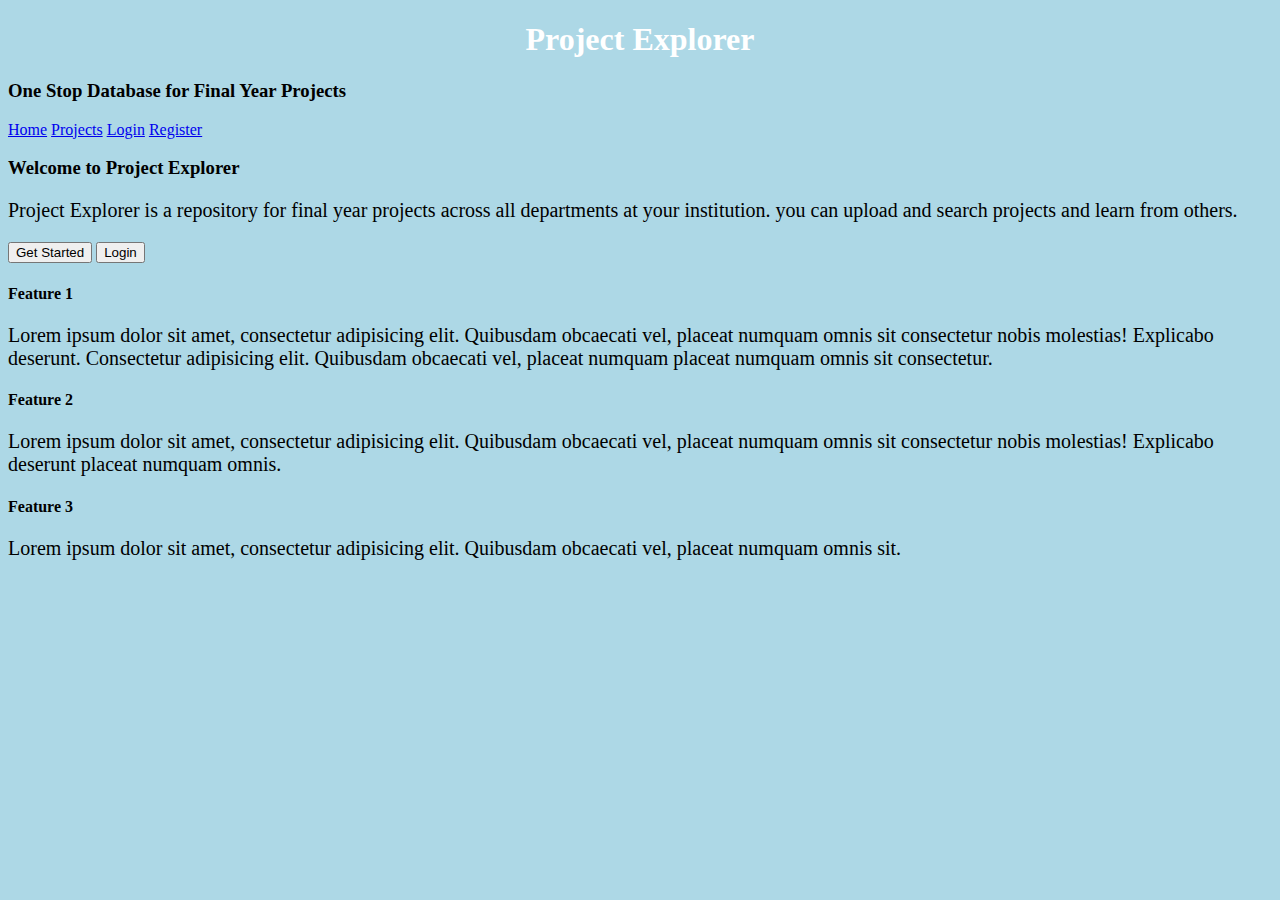
==== app/public/project-explorer/index.html @ bf7cae0e "Styled HTML pages for project explorer" ====
<!DOCTYPE html>
<html>
    <head>
        <meta charset="uf-8">
        <title> Home Page </title>
        <h1> <b> Project Explorer </b> </h1>
        <link rel="stylesheet"  href="css/style.css"> 
    </head>
    <body>
        <h3> <b> One Stop Database for Final Year Projects  </b> </h3>
        <a href=" index.html" target="_blank"> Home</a>
        <a href="projects.html" target="_blank"> Projects</a>
        <a href=" login.html" target="_blank"> Login</a>
        <a href=" register.html" target="_blank"> Register</a>
<navbar>
    
</navbar> <h3> <b>Welcome to Project Explorer </b></h3>
 <p> Project Explorer is a repository for final year projects across all departments at your institution. you can upload and search projects and learn from others.</p>
 <button>Get Started</button>
 <button>Login</button>
 <div class="call-outs-container">
    <div class="call-out">
      <h4>Feature 1</h4>
      <p>Lorem ipsum dolor sit amet, consectetur adipisicing elit. Quibusdam obcaecati vel, placeat numquam omnis sit consectetur nobis molestias! Explicabo deserunt. Consectetur adipisicing elit. Quibusdam obcaecati vel, placeat numquam placeat numquam omnis sit consectetur.</p>
    </div>
  
    <div class="call-out">
      <h4>Feature 2</h4>
      <p>Lorem ipsum dolor sit amet, consectetur adipisicing elit. Quibusdam obcaecati vel, placeat numquam omnis sit consectetur nobis molestias! Explicabo deserunt placeat numquam omnis.</p>
    </div>
  
    <div class="call-out">
      <h4>Feature 3</h4>
      <p>Lorem ipsum dolor sit amet, consectetur adipisicing elit. Quibusdam obcaecati vel, placeat numquam omnis sit.</p>
    </div>
  </div>
</body>
    </html>
---- app/public/project-explorer/css/style.css ----
body {
  background-color: lightblue;
}

h1 {
  color: white;
  text-align: center;
}

p {
  font-family: verdana;
  font-size: 20px;
}
h2 {
  color: black;
  font-family: verdana;
}
h3 {
  color: black;
  font-family: verdana;
}
h4 {
  color: black;
  font-family: verdana;
}
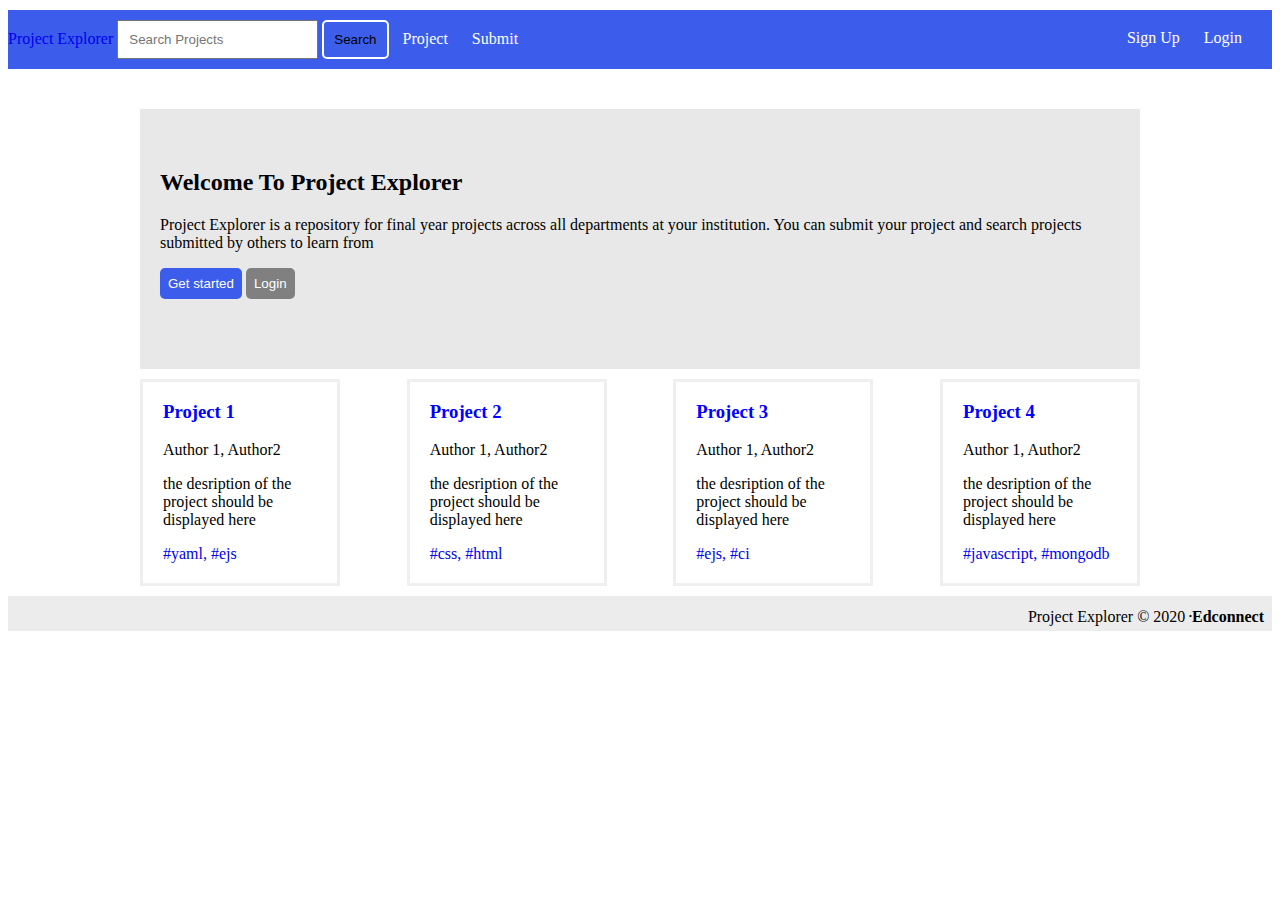
==== commit 9d5f9b85: "Styled HTML pages for Project Explorer" ====
--- a/app/public/project-explorer/index.html
+++ b/app/public/project-explorer/index.html
@@ -1,38 +1,86 @@
 <!DOCTYPE html>
 <html>
-    <head>
-        <meta charset="uf-8">
-        <title> Home Page </title>
-        <h1> <b> Project Explorer </b> </h1>
-        <link rel="stylesheet"  href="css/style.css"> 
-    </head>
-    <body>
-        <h3> <b> One Stop Database for Final Year Projects  </b> </h3>
-        <a href=" index.html" target="_blank"> Home</a>
-        <a href="projects.html" target="_blank"> Projects</a>
-        <a href=" login.html" target="_blank"> Login</a>
-        <a href=" register.html" target="_blank"> Register</a>
-<navbar>
+
+<head>
+    <title>
+        Welcome
+    </title>
+    <link rel="stylesheet" type="text/css" href="css/style.css" >
+</head>
+
+<body>
+
+        <nav class="header-footer">
+            <div class="left-nav">
+               <a href="index.html">Project Explorer</a> 
+                 <input type="text" placeholder="Search Projects" id="search_term" class="nav-text" />
+                <button class="nav-text nav-btn">Search</button>
+                <a href="search.html" style="text-decoration: none" class="nav-text nav-text-color">Project</a>
+                <a href="createProject.html" style="text-decoration: none" class="nav-text nav-text-color">Submit</a>
+            </div>
     
-</navbar> <h3> <b>Welcome to Project Explorer </b></h3>
- <p> Project Explorer is a repository for final year projects across all departments at your institution. you can upload and search projects and learn from others.</p>
- <button>Get Started</button>
- <button>Login</button>
- <div class="call-outs-container">
-    <div class="call-out">
-      <h4>Feature 1</h4>
-      <p>Lorem ipsum dolor sit amet, consectetur adipisicing elit. Quibusdam obcaecati vel, placeat numquam omnis sit consectetur nobis molestias! Explicabo deserunt. Consectetur adipisicing elit. Quibusdam obcaecati vel, placeat numquam placeat numquam omnis sit consectetur.</p>
-    </div>
-  
-    <div class="call-out">
-      <h4>Feature 2</h4>
-      <p>Lorem ipsum dolor sit amet, consectetur adipisicing elit. Quibusdam obcaecati vel, placeat numquam omnis sit consectetur nobis molestias! Explicabo deserunt placeat numquam omnis.</p>
-    </div>
-  
-    <div class="call-out">
-      <h4>Feature 3</h4>
-      <p>Lorem ipsum dolor sit amet, consectetur adipisicing elit. Quibusdam obcaecati vel, placeat numquam omnis sit.</p>
-    </div>
-  </div>
+            <div class="right-nav">
+                <a href="register.html" style="text-decoration: none" class="nav-text nav-text-color">Sign Up</a>
+                <a href="login.html" style="text-decoration: none" class="nav-text nav-text-color">Login</a>
+            </div>
+        </nav>
+
+    <main>
+        <div class="container">
+            <div class="Intro">
+                <h2>Welcome To Project Explorer</h2>
+                <p>Project Explorer is a repository for final year projects across all
+                    departments at your institution. You can submit your project and search projects<br>
+                    submitted by others to learn from</p>
+                <a href="register.html"> <input type="button" value="Get started" class="button1"></a>
+                <a href="login.html"><input type="button" value="Login" class="button2"></a>
+            </div>
+        </div>
+
+        <div class="Project-Info">
+            <div cLass="project">
+                <h3 class="title">Project 1</h3>
+                <p>Author 1, Author2</p>
+                <p>the desription of the project should be displayed here</p>
+                <a href="#">#yaml,</a>
+                <a href="#">#ejs</a>
+            </div>
+
+            <div class="project">
+                <h3 cLass="title">Project 2</h3>
+                <p>Author 1, Author2</p>
+                <p>the desription of the project should be displayed here</p>
+                <a href="#">#css,</a>
+                <a href="#">#html</a>
+            </div>
+
+            <div class="project">
+                <h3 cLass="title">Project 3</h3>
+                <p>Author 1, Author2</p>
+                <p>the desription of the project should be displayed here</p>
+                <a href="#">#ejs,</a>
+                <a href="#">#ci</a>
+            </div>
+
+            <div class="project">
+                <h3 cLass="title">Project 4</h3>
+                <p>Author 1, Author2</p>
+                <p>the desription of the project should be displayed here</p>
+                <a href="#">#javascript,</a>
+                <a href="#">#mongodb</a>
+            </div>
+
+        </div>
+
+    </main>
+
+    <footer>
+        <div class="foot">
+            Project Explorer © 2020<b><sup> .</sup></b><b>Edconnect</b>
+        </div>
+
+    </footer>
+
 </body>
-    </html>+
+</html>--- a/app/public/project-explorer/css/style.css
+++ b/app/public/project-explorer/css/style.css
@@ -1,25 +1,340 @@
-body {
-  background-color: lightblue;
-}
-
-h1 {
-  color: white;
-  text-align: center;
-}
-
-p {
-  font-family: verdana;
-  font-size: 20px;
-}
-h2 {
-  color: black;
-  font-family: verdana;
-}
-h3 {
-  color: black;
-  font-family: verdana;
-}
-h4 {
-  color: black;
-  font-family: verdana;
+
+.header-footer {
+    background-color:  rgb(60, 92, 235);;
+    line-height: 1.65;
+    margin-top: 10px;
+    display: flex;
+    color: white;
+}
+
+@media (min-width: 900px) {
+    .header-footer {
+        display: flex;
+    }
+}
+
+.nav-text-color {
+    color: white;
+}
+
+.nav-btn {
+    border: 2px solid white;
+    background-color: rgba(255, 255, 255, 0.007);
+    border-radius: 5px;
+}
+
+.nav-text {
+    padding: 10px 10px;
+    margin: 10px 0px;
+}
+
+.left-nav {
+    flex: 1;
+}
+
+.right-nav {
+    flex: 1;
+    text-align: right;
+    padding: 15px 20px;
+}
+
+.button1{
+    color:white;
+    background-color:  rgb(60, 92, 235);
+    border-radius:5px;
+    padding:8px;
+    border:none;
+}
+
+.button2{
+    color:white;
+    background-color: grey;
+    border-radius:5px;
+    padding:8px;
+    border:none;
+}
+
+.button3{
+    color:white;
+    background-color: rgb(60, 92, 235);
+    border-radius:5px;
+    border-color: white;
+    border: 1px solid;
+    height:27px;
+}
+
+.button4{
+    color:white;
+    background-color:  rgb(60, 92, 235);
+    border-radius:5px;
+    border:none;
+}
+
+a{
+    text-decoration: none;
+}
+
+.container{
+    max-width: 1000px;
+    margin:40px auto 0 auto;
+}
+
+.container1{
+    max-width: 500px;
+    margin:40px auto 20px auto;
+}
+
+.container2{
+    display:flex;
+    max-width: 500px;
+    margin:40px auto 40px auto;
+}
+
+.container31{
+    display:flex;
+    max-width: 600px;
+    margin:0px auto 0px auto;
+    justify-content: space-between;
+}
+
+.container31 input[type="password"]{
+    width:200px;
+    height:20px;
+}
+
+.container3{
+    display:flex;
+    max-width: 600px;
+    margin:0px auto 0px auto;
+    justify-content: space-between;
+}
+
+.container3 input[type="text"]{
+    width:300px;
+    height:20px;
+}
+
+.container3 input[type="email"]{
+    width:300px;
+    height:20px;
+}
+
+.container3 input[type="password"]{
+    width:300px;
+    height:20px;
+}
+
+.container3 select{
+    width:310px;
+    height:26px;
+}
+
+.container4{
+    padding:5px;
+    box-sizing: border-box;
+    margin-bottom:10px;
+    flex-basis:30%;
+}
+
+.container41{
+    padding:2px;
+    box-sizing: border-box;
+    flex-basis:20%;
+}
+
+.container41 input[type="text"]{
+    width:150px;
+    height:20px;
+
+}
+
+.container41 select{
+    width:150px;
+    height:26px;
+
+}
+
+
+.container5{
+    background-color: rgba(0, 0, 0, 0.089);
+    padding:20px 10px 10px 10px;
+    margin:10px auto 20px auto;
+    max-width: 1000px;
+}
+
+.container6{
+    display:block;
+    text-align:center;
+}
+
+.container7{
+    display:flex;
+    justify-content: space-evenly;
+    background-color: rgba(0, 0, 0, 0.089);
+    margin:20px 80px 0px 80px;
+    
+}
+
+.container71{
+    margin:20px 80px 0px 80px;
+}
+
+.container8{
+    display:flex;
+    justify-content: space-evenly;
+    background-color: rgba(0, 0, 0, 0.089);
+    max-width: 1100px;
+    margin:10px auto 0 auto;
+}
+
+.container9{
+    max-width: 1100px;
+    margin:20px auto 0 auto;
+    display:flex;
+    justify-content: space-evenly;
+}
+
+.container10{
+    margin:20px 80px 0px 80px;
+}
+
+.container11{
+    margin: 40px auto 0 auto;
+    max-width: 1000px;
+}
+
+.container12{
+    max-width: 1100px;
+    margin:30px auto auto auto;
+}
+
+.container13{
+    max-width: 1100px;
+    margin:10px auto auto auto;
+}
+
+.editproject{
+    flex:1;
+}
+
+.editproject input[type="text"]{
+    width:500px;
+    height:20px;
+}
+
+.editproject textarea{
+    width:500px;
+    height:200px;
+}
+
+.editproject hr{
+    width:100%;
+ 
+}
+
+.fileDisplay table{
+    border: 1px solid #dddddd;
+    text-align:left;
+    width:100%;
+    border-radius:5px;
+}
+
+.fileDisplay td{
+    text-align:center;
+}
+
+.tableRow{
+   background-color: rgba(0, 0, 0, 0.089);
+}
+
+.formContainer{
+    display: inline-block;
+    margin-left:auto;
+    margin-right:auto;
+    text-align: left;
+}
+
+.formContainer input[type="text"]{
+    width:500px;
+    height:20px;
+}
+
+.formContainer input[type="email"]{
+    width:500px;
+    height:20px;
+}
+
+.formContainer input[type="password"]{
+    width:500px;
+    height:20px;
+}
+
+.formContainer textarea{
+    width:500px;
+    height:250px;
+}
+
+.formContainer select{
+    width:510px;
+    height:25px;
+}
+
+.searchInput{
+    width:750px;
+    height:20px;
+}
+
+.searchDropBox{
+    width:100px;
+    height:25px;
+}
+
+.profile{
+    flex: 1;
+}
+
+.Intro{
+    background-color: rgba(0, 0, 0, 0.089);
+    padding:40px 20px 70px 20px;
+}
+
+
+.title{
+    color:blue;
+}
+
+table{
+    border-collapse: collapse;
+}
+
+tr{
+    border:solid rgba(0, 0, 0, 0.11);
+    border-width: 1px 0;
+}
+
+.Project-Info{
+    max-width: 1000px;
+    margin: 10px auto 0 auto;
+    display: flex;
+    justify-content: space-between;
+}
+
+.project{
+    padding: 0px 20px 20px 20px;
+    box-sizing: border-box;
+    margin-bottom: 10px;
+    flex-basis: 20%;
+    border:solid;
+    border-width: medium medium medium medium;
+    border-color: rgba(0, 0, 0, 0.062);
+}
+
+footer{
+    background-color: rgba(0, 0, 0, 0.075);
+    height:35px;
+}
+
+.foot{
+    padding: 8px;
+    float:right;
 }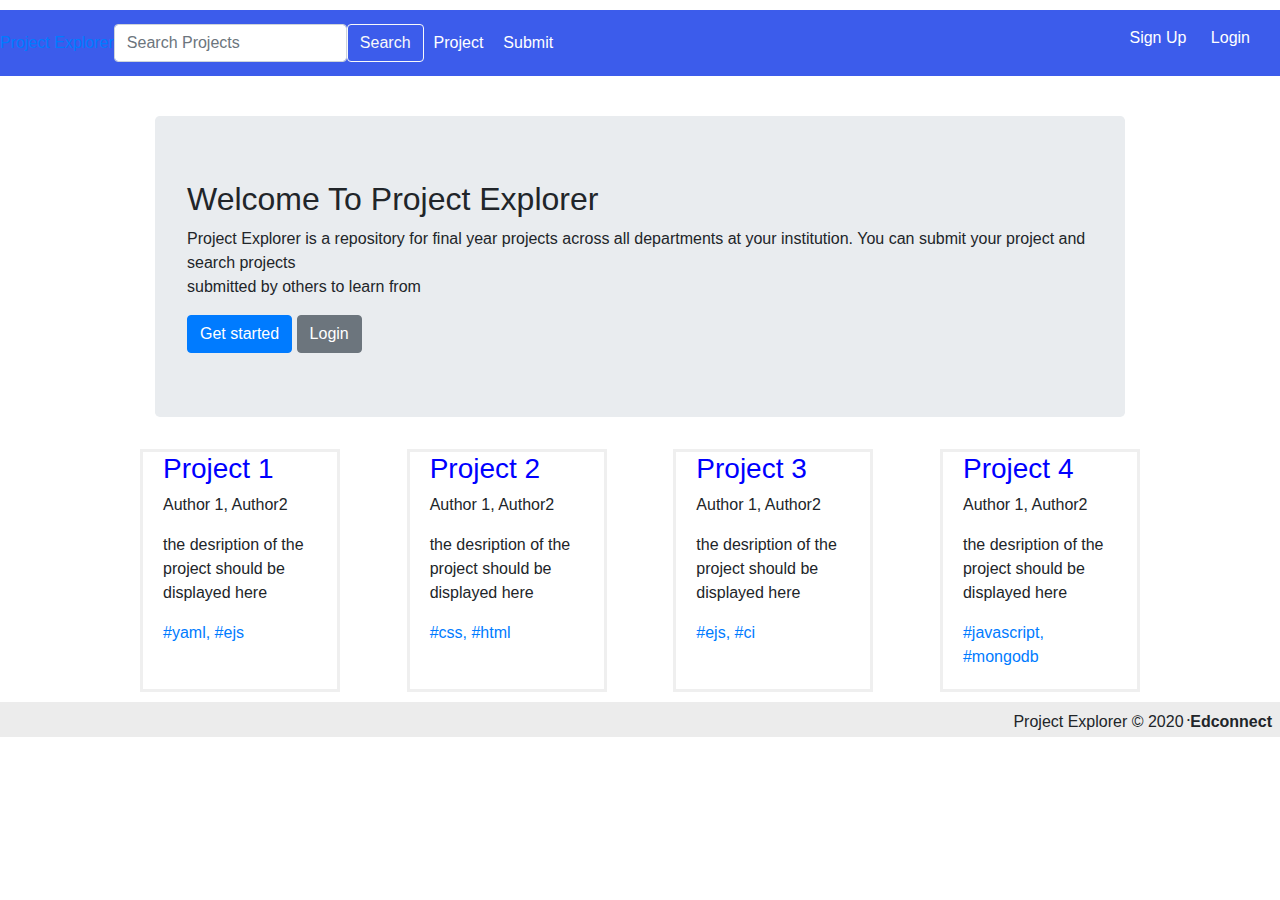
==== commit b19b51a1: "Styled HTML pages for Project Explorer in Bootstrap" ====
--- a/app/public/project-explorer/index.html
+++ b/app/public/project-explorer/index.html
@@ -1,20 +1,362 @@
 <!DOCTYPE html>
 <html>
-
 <head>
     <title>
         Welcome
     </title>
-    <link rel="stylesheet" type="text/css" href="css/style.css" >
+    <link rel="stylesheet" type="text/css" href="css/bootstrap.min.css" >
+    <!link rel="stylesheet" type="text/css" href="css/style.css" >
+
 </head>
-
+<style>
+        
+    .header-footer {
+        background-color:  rgb(60, 92, 235);;
+        line-height: 1.65;
+        margin-top: 10px;
+        display: flex;
+        color: white;
+    }
+    
+    @media (min-width: 900px) {
+        .header-footer {
+            display: flex;
+        }
+    }
+    
+    .nav-text-color {
+        color: white;
+    }
+    
+    .nav-btn {
+        border: 2px solid white;
+        background-color: rgba(255, 255, 255, 0.007);
+        border-radius: 5px;
+    }
+    
+    .nav-text {
+        padding: 10px 10px;
+        margin: 10px 0px;
+    }
+    
+    .left-nav {
+        flex: 1;
+    }
+    
+    .right-nav {
+        flex: 1;
+        text-align: right;
+        padding: 15px 20px;
+    }
+    
+    .button1{
+        color:white;
+        background-color:  rgb(60, 92, 235);
+        border-radius:5px;
+        padding:8px;
+        border:none;
+    }
+    
+    .button2{
+        color:white;
+        background-color: grey;
+        border-radius:5px;
+        padding:8px;
+        border:none;
+    }
+    
+    .button3{
+        color:white;
+        background-color: rgb(60, 92, 235);
+        border-radius:5px;
+        border-color: white;
+        border: 1px solid;
+        height:27px;
+    }
+    
+    .button4{
+        color:white;
+        background-color:  rgb(60, 92, 235);
+        border-radius:5px;
+        border:none;
+    }
+    
+    a{
+        text-decoration: none;
+    }
+    
+    .container{
+        max-width: 1000px;
+        margin:40px auto 0 auto;
+    }
+    
+    .container1{
+        max-width: 500px;
+        margin:40px auto 20px auto;
+    }
+    
+    .container2{
+        display:flex;
+        max-width: 500px;
+        margin:40px auto 40px auto;
+    }
+    
+    .container31{
+        display:flex;
+        max-width: 600px;
+        margin:0px auto 0px auto;
+        justify-content: space-between;
+    }
+    
+    .container31 input[type="password"]{
+        width:200px;
+        height:20px;
+    }
+    
+    .container3{
+        display:flex;
+        max-width: 600px;
+        margin:0px auto 0px auto;
+        justify-content: space-between;
+    }
+    
+    .container3 input[type="text"]{
+        width:300px;
+        height:20px;
+    }
+    
+    .container3 input[type="email"]{
+        width:300px;
+        height:20px;
+    }
+    
+    .container3 input[type="password"]{
+        width:300px;
+        height:20px;
+    }
+    
+    .container3 select{
+        width:310px;
+        height:26px;
+    }
+    
+    .container4{
+        padding:5px;
+        box-sizing: border-box;
+        margin-bottom:10px;
+        flex-basis:30%;
+    }
+    
+    .container41{
+        padding:2px;
+        box-sizing: border-box;
+        flex-basis:20%;
+    }
+    
+    .container41 input[type="text"]{
+        width:150px;
+        height:20px;
+    
+    }
+    
+    .container41 select{
+        width:150px;
+        height:26px;
+    
+    }
+    
+    
+    .container5{
+        background-color: rgba(0, 0, 0, 0.089);
+        padding:20px 10px 10px 10px;
+        margin:10px auto 20px auto;
+        max-width: 1000px;
+    }
+    
+    .container6{
+        display:block;
+        text-align:center;
+    }
+    
+    .container7{
+        display:flex;
+        justify-content: space-evenly;
+        background-color: rgba(0, 0, 0, 0.089);
+        margin:20px 80px 0px 80px;
+        
+    }
+    
+    .container71{
+        margin:20px 80px 0px 80px;
+    }
+    
+    .container8{
+        display:flex;
+        justify-content: space-evenly;
+        background-color: rgba(0, 0, 0, 0.089);
+        max-width: 1100px;
+        margin:10px auto 0 auto;
+    }
+    
+    .container9{
+        max-width: 1100px;
+        margin:20px auto 0 auto;
+        display:flex;
+        justify-content: space-evenly;
+    }
+    
+    .container10{
+        margin:20px 80px 0px 80px;
+    }
+    
+    .container11{
+        margin: 40px auto 0 auto;
+        max-width: 1000px;
+    }
+    
+    .container12{
+        max-width: 1100px;
+        margin:30px auto auto auto;
+    }
+    
+    .container13{
+        max-width: 1100px;
+        margin:10px auto auto auto;
+    }
+    
+    .editproject{
+        flex:1;
+    }
+    
+    .editproject input[type="text"]{
+        width:500px;
+        height:20px;
+    }
+    
+    .editproject textarea{
+        width:500px;
+        height:200px;
+    }
+    
+    .editproject hr{
+        width:100%;
+     
+    }
+    
+    .fileDisplay table{
+        border: 1px solid #dddddd;
+        text-align:left;
+        width:100%;
+        border-radius:5px;
+    }
+    
+    .fileDisplay td{
+        text-align:center;
+    }
+    
+    .tableRow{
+       background-color: rgba(0, 0, 0, 0.089);
+    }
+    
+    .formContainer{
+        display: inline-block;
+        margin-left:auto;
+        margin-right:auto;
+        text-align: left;
+    }
+    
+    .formContainer input[type="text"]{
+        width:500px;
+        height:20px;
+    }
+    
+    .formContainer input[type="email"]{
+        width:500px;
+        height:20px;
+    }
+    
+    .formContainer input[type="password"]{
+        width:500px;
+        height:20px;
+    }
+    
+    .formContainer textarea{
+        width:500px;
+        height:250px;
+    }
+    
+    .formContainer select{
+        width:510px;
+        height:25px;
+    }
+    
+    .searchInput{
+        width:750px;
+        height:20px;
+    }
+    
+    .searchDropBox{
+        width:100px;
+        height:25px;
+    }
+    
+    .profile{
+        flex: 1;
+    }
+    
+    .Intro{
+        background-color: rgba(0, 0, 0, 0.089);
+        padding:40px 20px 70px 20px;
+    }
+    
+    
+    .title{
+        color:blue;
+    }
+    
+    table{
+        border-collapse: collapse;
+    }
+    
+    tr{
+        border:solid rgba(0, 0, 0, 0.11);
+        border-width: 1px 0;
+    }
+    
+    .Project-Info{
+        max-width: 1000px;
+        margin: 10px auto 0 auto;
+        display: flex;
+        justify-content: space-between;
+    }
+    
+    .project{
+        padding: 0px 20px 20px 20px;
+        box-sizing: border-box;
+        margin-bottom: 10px;
+        flex-basis: 20%;
+        border:solid;
+        border-width: medium medium medium medium;
+        border-color: rgba(0, 0, 0, 0.062);
+    }
+    
+    footer{
+        background-color: rgba(0, 0, 0, 0.075);
+        height:35px;
+    }
+    
+    .foot{
+        padding: 8px;
+        float:right;
+    }
+        </style>
 <body>
 
         <nav class="header-footer">
-            <div class="left-nav">
+            <div class="form-inline" name="prp">
                <a href="index.html">Project Explorer</a> 
-                 <input type="text" placeholder="Search Projects" id="search_term" class="nav-text" />
-                <button class="nav-text nav-btn">Search</button>
+                 <input type="text" placeholder="Search Projects" id="search_term" class="form-control " />
+                <button type="button" class="btn btn-outline-light">Search</button>
                 <a href="search.html" style="text-decoration: none" class="nav-text nav-text-color">Project</a>
                 <a href="createProject.html" style="text-decoration: none" class="nav-text nav-text-color">Submit</a>
             </div>
@@ -27,13 +369,13 @@
 
     <main>
         <div class="container">
-            <div class="Intro">
-                <h2>Welcome To Project Explorer</h2>
+            <div class="jumbotron">
+                <h2 >Welcome To Project Explorer</h2>
                 <p>Project Explorer is a repository for final year projects across all
                     departments at your institution. You can submit your project and search projects<br>
                     submitted by others to learn from</p>
-                <a href="register.html"> <input type="button" value="Get started" class="button1"></a>
-                <a href="login.html"><input type="button" value="Login" class="button2"></a>
+                <a href="register.html"> <input type="button" value="Get started" class="btn btn-primary"></a>
+                <a href="login.html"><input type="button" value="Login" class="btn btn-secondary"></a>
             </div>
         </div>
 
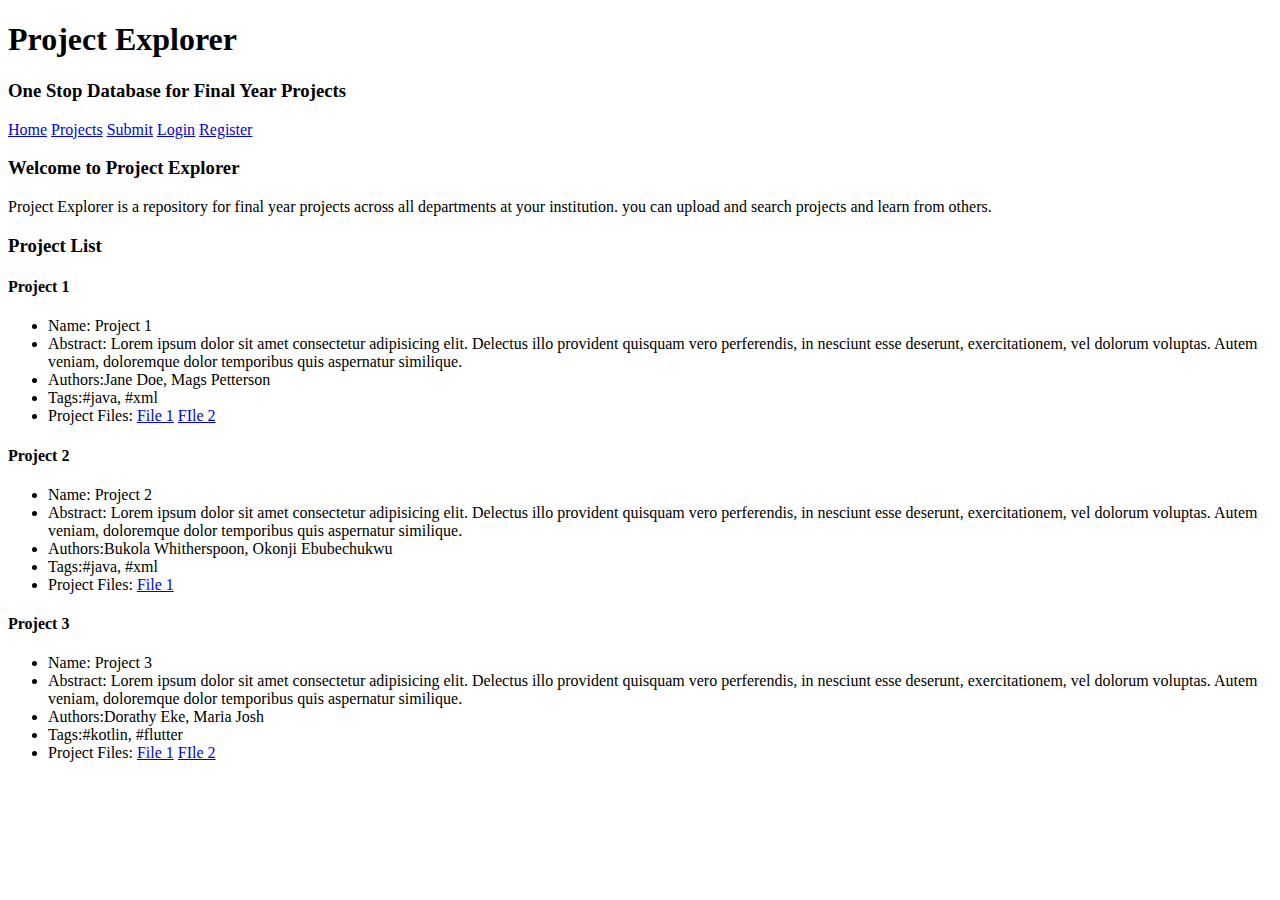
==== commit 013e3ed9: "Created HTML pages for Project Explorer" ====
--- a/app/public/project-explorer/index.html
+++ b/app/public/project-explorer/index.html
@@ -1,428 +1,51 @@
 <!DOCTYPE html>
 <html>
-<head>
-    <title>
-        Welcome
-    </title>
-    <link rel="stylesheet" type="text/css" href="css/bootstrap.min.css" >
-    <!link rel="stylesheet" type="text/css" href="css/style.css" >
+    <head>
+        <meta charset="uf-8">
+        <title> Home Page </title>
+        <h1> <b> Project Explorer </b> </h1>
+    </head>
+    <body>
+        <h3> <b> One Stop Database for Final Year Projects  </b> </h3>
+        <a href=" index.html" target="_blank"> Home</a>
+        <a href="search.html" target="_blank"> Projects</a>
+        <a href="createProject.html" target="_blank"> Submit</a>
+        <a href=" login.html" target="_blank"> Login</a>
+        <a href=" register.html" target="_blank"> Register</a>
+        
+ <h3> <b>Welcome to Project Explorer </b></h3>
+ <p> Project Explorer is a repository for final year projects across all departments at your institution. you can upload and search projects and learn from others.</p>
+ <h3> <b> Project List </b></h3>
+<h4> <b> Project 1</b></h4>
+<ul>
+    <li> Name: Project 1 </li>
+    <li> Abstract: Lorem ipsum dolor sit amet consectetur adipisicing elit. Delectus illo provident quisquam vero perferendis, in nesciunt esse deserunt, exercitationem, vel dolorum voluptas. Autem veniam, doloremque dolor temporibus quis aspernatur similique. </li>
+    <li> Authors:Jane Doe, Mags Petterson </li>
+    <li> Tags:#java, #xml</li>
+    <li> Project Files: 
+        <a href="file1.txt" target="_blank"> File 1</a>
+        <a href="file2.txt" target="_blank"> FIle 2</a>
 
-</head>
-<style>
-        
-    .header-footer {
-        background-color:  rgb(60, 92, 235);;
-        line-height: 1.65;
-        margin-top: 10px;
-        display: flex;
-        color: white;
-    }
-    
-    @media (min-width: 900px) {
-        .header-footer {
-            display: flex;
-        }
-    }
-    
-    .nav-text-color {
-        color: white;
-    }
-    
-    .nav-btn {
-        border: 2px solid white;
-        background-color: rgba(255, 255, 255, 0.007);
-        border-radius: 5px;
-    }
-    
-    .nav-text {
-        padding: 10px 10px;
-        margin: 10px 0px;
-    }
-    
-    .left-nav {
-        flex: 1;
-    }
-    
-    .right-nav {
-        flex: 1;
-        text-align: right;
-        padding: 15px 20px;
-    }
-    
-    .button1{
-        color:white;
-        background-color:  rgb(60, 92, 235);
-        border-radius:5px;
-        padding:8px;
-        border:none;
-    }
-    
-    .button2{
-        color:white;
-        background-color: grey;
-        border-radius:5px;
-        padding:8px;
-        border:none;
-    }
-    
-    .button3{
-        color:white;
-        background-color: rgb(60, 92, 235);
-        border-radius:5px;
-        border-color: white;
-        border: 1px solid;
-        height:27px;
-    }
-    
-    .button4{
-        color:white;
-        background-color:  rgb(60, 92, 235);
-        border-radius:5px;
-        border:none;
-    }
-    
-    a{
-        text-decoration: none;
-    }
-    
-    .container{
-        max-width: 1000px;
-        margin:40px auto 0 auto;
-    }
-    
-    .container1{
-        max-width: 500px;
-        margin:40px auto 20px auto;
-    }
-    
-    .container2{
-        display:flex;
-        max-width: 500px;
-        margin:40px auto 40px auto;
-    }
-    
-    .container31{
-        display:flex;
-        max-width: 600px;
-        margin:0px auto 0px auto;
-        justify-content: space-between;
-    }
-    
-    .container31 input[type="password"]{
-        width:200px;
-        height:20px;
-    }
-    
-    .container3{
-        display:flex;
-        max-width: 600px;
-        margin:0px auto 0px auto;
-        justify-content: space-between;
-    }
-    
-    .container3 input[type="text"]{
-        width:300px;
-        height:20px;
-    }
-    
-    .container3 input[type="email"]{
-        width:300px;
-        height:20px;
-    }
-    
-    .container3 input[type="password"]{
-        width:300px;
-        height:20px;
-    }
-    
-    .container3 select{
-        width:310px;
-        height:26px;
-    }
-    
-    .container4{
-        padding:5px;
-        box-sizing: border-box;
-        margin-bottom:10px;
-        flex-basis:30%;
-    }
-    
-    .container41{
-        padding:2px;
-        box-sizing: border-box;
-        flex-basis:20%;
-    }
-    
-    .container41 input[type="text"]{
-        width:150px;
-        height:20px;
-    
-    }
-    
-    .container41 select{
-        width:150px;
-        height:26px;
-    
-    }
-    
-    
-    .container5{
-        background-color: rgba(0, 0, 0, 0.089);
-        padding:20px 10px 10px 10px;
-        margin:10px auto 20px auto;
-        max-width: 1000px;
-    }
-    
-    .container6{
-        display:block;
-        text-align:center;
-    }
-    
-    .container7{
-        display:flex;
-        justify-content: space-evenly;
-        background-color: rgba(0, 0, 0, 0.089);
-        margin:20px 80px 0px 80px;
-        
-    }
-    
-    .container71{
-        margin:20px 80px 0px 80px;
-    }
-    
-    .container8{
-        display:flex;
-        justify-content: space-evenly;
-        background-color: rgba(0, 0, 0, 0.089);
-        max-width: 1100px;
-        margin:10px auto 0 auto;
-    }
-    
-    .container9{
-        max-width: 1100px;
-        margin:20px auto 0 auto;
-        display:flex;
-        justify-content: space-evenly;
-    }
-    
-    .container10{
-        margin:20px 80px 0px 80px;
-    }
-    
-    .container11{
-        margin: 40px auto 0 auto;
-        max-width: 1000px;
-    }
-    
-    .container12{
-        max-width: 1100px;
-        margin:30px auto auto auto;
-    }
-    
-    .container13{
-        max-width: 1100px;
-        margin:10px auto auto auto;
-    }
-    
-    .editproject{
-        flex:1;
-    }
-    
-    .editproject input[type="text"]{
-        width:500px;
-        height:20px;
-    }
-    
-    .editproject textarea{
-        width:500px;
-        height:200px;
-    }
-    
-    .editproject hr{
-        width:100%;
-     
-    }
-    
-    .fileDisplay table{
-        border: 1px solid #dddddd;
-        text-align:left;
-        width:100%;
-        border-radius:5px;
-    }
-    
-    .fileDisplay td{
-        text-align:center;
-    }
-    
-    .tableRow{
-       background-color: rgba(0, 0, 0, 0.089);
-    }
-    
-    .formContainer{
-        display: inline-block;
-        margin-left:auto;
-        margin-right:auto;
-        text-align: left;
-    }
-    
-    .formContainer input[type="text"]{
-        width:500px;
-        height:20px;
-    }
-    
-    .formContainer input[type="email"]{
-        width:500px;
-        height:20px;
-    }
-    
-    .formContainer input[type="password"]{
-        width:500px;
-        height:20px;
-    }
-    
-    .formContainer textarea{
-        width:500px;
-        height:250px;
-    }
-    
-    .formContainer select{
-        width:510px;
-        height:25px;
-    }
-    
-    .searchInput{
-        width:750px;
-        height:20px;
-    }
-    
-    .searchDropBox{
-        width:100px;
-        height:25px;
-    }
-    
-    .profile{
-        flex: 1;
-    }
-    
-    .Intro{
-        background-color: rgba(0, 0, 0, 0.089);
-        padding:40px 20px 70px 20px;
-    }
-    
-    
-    .title{
-        color:blue;
-    }
-    
-    table{
-        border-collapse: collapse;
-    }
-    
-    tr{
-        border:solid rgba(0, 0, 0, 0.11);
-        border-width: 1px 0;
-    }
-    
-    .Project-Info{
-        max-width: 1000px;
-        margin: 10px auto 0 auto;
-        display: flex;
-        justify-content: space-between;
-    }
-    
-    .project{
-        padding: 0px 20px 20px 20px;
-        box-sizing: border-box;
-        margin-bottom: 10px;
-        flex-basis: 20%;
-        border:solid;
-        border-width: medium medium medium medium;
-        border-color: rgba(0, 0, 0, 0.062);
-    }
-    
-    footer{
-        background-color: rgba(0, 0, 0, 0.075);
-        height:35px;
-    }
-    
-    .foot{
-        padding: 8px;
-        float:right;
-    }
-        </style>
-<body>
-
-        <nav class="header-footer">
-            <div class="form-inline" name="prp">
-               <a href="index.html">Project Explorer</a> 
-                 <input type="text" placeholder="Search Projects" id="search_term" class="form-control " />
-                <button type="button" class="btn btn-outline-light">Search</button>
-                <a href="search.html" style="text-decoration: none" class="nav-text nav-text-color">Project</a>
-                <a href="createProject.html" style="text-decoration: none" class="nav-text nav-text-color">Submit</a>
-            </div>
-    
-            <div class="right-nav">
-                <a href="register.html" style="text-decoration: none" class="nav-text nav-text-color">Sign Up</a>
-                <a href="login.html" style="text-decoration: none" class="nav-text nav-text-color">Login</a>
-            </div>
-        </nav>
-
-    <main>
-        <div class="container">
-            <div class="jumbotron">
-                <h2 >Welcome To Project Explorer</h2>
-                <p>Project Explorer is a repository for final year projects across all
-                    departments at your institution. You can submit your project and search projects<br>
-                    submitted by others to learn from</p>
-                <a href="register.html"> <input type="button" value="Get started" class="btn btn-primary"></a>
-                <a href="login.html"><input type="button" value="Login" class="btn btn-secondary"></a>
-            </div>
-        </div>
-
-        <div class="Project-Info">
-            <div cLass="project">
-                <h3 class="title">Project 1</h3>
-                <p>Author 1, Author2</p>
-                <p>the desription of the project should be displayed here</p>
-                <a href="#">#yaml,</a>
-                <a href="#">#ejs</a>
-            </div>
-
-            <div class="project">
-                <h3 cLass="title">Project 2</h3>
-                <p>Author 1, Author2</p>
-                <p>the desription of the project should be displayed here</p>
-                <a href="#">#css,</a>
-                <a href="#">#html</a>
-            </div>
-
-            <div class="project">
-                <h3 cLass="title">Project 3</h3>
-                <p>Author 1, Author2</p>
-                <p>the desription of the project should be displayed here</p>
-                <a href="#">#ejs,</a>
-                <a href="#">#ci</a>
-            </div>
-
-            <div class="project">
-                <h3 cLass="title">Project 4</h3>
-                <p>Author 1, Author2</p>
-                <p>the desription of the project should be displayed here</p>
-                <a href="#">#javascript,</a>
-                <a href="#">#mongodb</a>
-            </div>
-
-        </div>
-
-    </main>
-
-    <footer>
-        <div class="foot">
-            Project Explorer © 2020<b><sup> .</sup></b><b>Edconnect</b>
-        </div>
-
-    </footer>
-
+    </li>
+</ul>
+<h4> <b> Project 2</b></h4>
+<ul> 
+    <li> Name: Project 2 </li>
+    <li> Abstract: Lorem ipsum dolor sit amet consectetur adipisicing elit. Delectus illo provident quisquam vero perferendis, in nesciunt esse deserunt, exercitationem, vel dolorum voluptas. Autem veniam, doloremque dolor temporibus quis aspernatur similique. </li>
+    <li> Authors:Bukola Whitherspoon, Okonji Ebubechukwu  </li>
+    <li> Tags:#java, #xml</li>
+    <li> Project Files: 
+        <a href="file1.txt" target="_blank"> File 1</a>
+</ul>
+<h4> <b> Project 3</b></h4>
+<ul> 
+    <li> Name: Project 3 </li>
+    <li> Abstract: Lorem ipsum dolor sit amet consectetur adipisicing elit. Delectus illo provident quisquam vero perferendis, in nesciunt esse deserunt, exercitationem, vel dolorum voluptas. Autem veniam, doloremque dolor temporibus quis aspernatur similique. </li>
+    <li> Authors:Dorathy Eke, Maria Josh </li>
+    <li> Tags:#kotlin, #flutter</li>
+    <li> Project Files: 
+        <a href="file1.txt" target="_blank"> File 1</a>
+        <a href="file2.txt" target="_blank"> FIle 2</a>
+</ul>
 </body>
-
-</html>+    </html>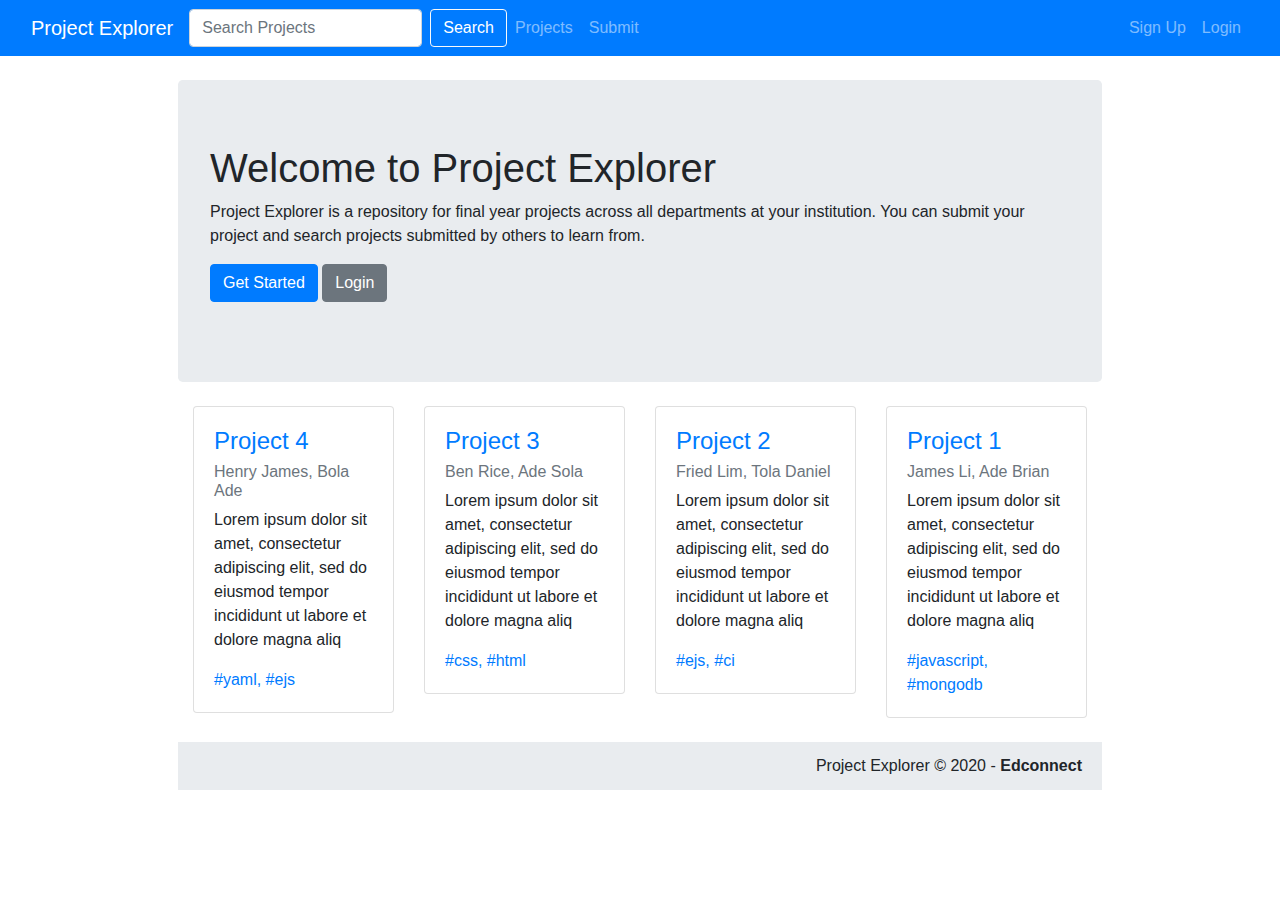
==== commit cc2d05f5: "Styled HTML Pages for Project Explorer in Bootstrap" ====
--- a/app/public/project-explorer/index.html
+++ b/app/public/project-explorer/index.html
@@ -1,51 +1,94 @@
 <!DOCTYPE html>
-<html>
-    <head>
-        <meta charset="uf-8">
-        <title> Home Page </title>
-        <h1> <b> Project Explorer </b> </h1>
-    </head>
-    <body>
-        <h3> <b> One Stop Database for Final Year Projects  </b> </h3>
-        <a href=" index.html" target="_blank"> Home</a>
-        <a href="search.html" target="_blank"> Projects</a>
-        <a href="createProject.html" target="_blank"> Submit</a>
-        <a href=" login.html" target="_blank"> Login</a>
-        <a href=" register.html" target="_blank"> Register</a>
-        
- <h3> <b>Welcome to Project Explorer </b></h3>
- <p> Project Explorer is a repository for final year projects across all departments at your institution. you can upload and search projects and learn from others.</p>
- <h3> <b> Project List </b></h3>
-<h4> <b> Project 1</b></h4>
-<ul>
-    <li> Name: Project 1 </li>
-    <li> Abstract: Lorem ipsum dolor sit amet consectetur adipisicing elit. Delectus illo provident quisquam vero perferendis, in nesciunt esse deserunt, exercitationem, vel dolorum voluptas. Autem veniam, doloremque dolor temporibus quis aspernatur similique. </li>
-    <li> Authors:Jane Doe, Mags Petterson </li>
-    <li> Tags:#java, #xml</li>
-    <li> Project Files: 
-        <a href="file1.txt" target="_blank"> File 1</a>
-        <a href="file2.txt" target="_blank"> FIle 2</a>
-
-    </li>
-</ul>
-<h4> <b> Project 2</b></h4>
-<ul> 
-    <li> Name: Project 2 </li>
-    <li> Abstract: Lorem ipsum dolor sit amet consectetur adipisicing elit. Delectus illo provident quisquam vero perferendis, in nesciunt esse deserunt, exercitationem, vel dolorum voluptas. Autem veniam, doloremque dolor temporibus quis aspernatur similique. </li>
-    <li> Authors:Bukola Whitherspoon, Okonji Ebubechukwu  </li>
-    <li> Tags:#java, #xml</li>
-    <li> Project Files: 
-        <a href="file1.txt" target="_blank"> File 1</a>
-</ul>
-<h4> <b> Project 3</b></h4>
-<ul> 
-    <li> Name: Project 3 </li>
-    <li> Abstract: Lorem ipsum dolor sit amet consectetur adipisicing elit. Delectus illo provident quisquam vero perferendis, in nesciunt esse deserunt, exercitationem, vel dolorum voluptas. Autem veniam, doloremque dolor temporibus quis aspernatur similique. </li>
-    <li> Authors:Dorathy Eke, Maria Josh </li>
-    <li> Tags:#kotlin, #flutter</li>
-    <li> Project Files: 
-        <a href="file1.txt" target="_blank"> File 1</a>
-        <a href="file2.txt" target="_blank"> FIle 2</a>
-</ul>
+<html lang="en">
+<head>
+    <meta charset="UTF-8">
+    <meta name="viewport" content="width=device-width, initial-scale=1.0">
+    <link rel="stylesheet" href="css/bootstrap.min.css">
+    <title>Home Page</title>
+</head>
+<body>
+    <nav class="navbar navbar-expand-md navbar-dark bg-primary">
+        <div class="container-fluid">
+            <a class="navbar-brand" href="index.html">Project Explorer</a>
+            <form class="form-inline my-2 my-lg-0" name="prp">
+                <input class="form-control mr-sm-2" type="text" placeholder="Search Projects" aria-label="Search">
+                <button class="btn btn-outline-light text-white my-2 my-sm-0" type="submit">Search</button>
+            </form>
+            <button data-toggle="collapse" class="navbar-toggler" data-target="#navcol-1">
+                <span class="sr-only">Toggle navigation</span>
+                <span class="navbar-toggler-icon"></span>
+            </button>
+            <div class="collapse navbar-collapse" id="navcol-1">
+                <ul class="nav navbar-nav">
+                    <li class="nav-item"><a class="nav-link" href="#">Projects</a></li>
+                    <li class="nav-item"><a class="nav-link" href="createProject.html">Submit</a></li>
+                </ul>
+                <ul class="navbar-nav nav ml-auto">
+                    <li class="nav-item"><a class="nav-link" href="register.html">Sign Up</a></li>
+                    <li class="nav-item"><a class="nav-link" href="login.html">Login</a></li>
+                </ul>
+            </div>
+    </nav>
+    <main class="p-4">
+        <div class="jumbotron col-9 m-auto">
+            <h1>Welcome to Project Explorer</h1>
+            <p>Project Explorer is a repository for final year projects across all departments at your institution. You can submit your project and search projects submitted by others to learn from.<br></p>
+            <p>
+                <a class="btn btn-primary" role="button" href="register.html">Get Started</a>
+                <a class="btn btn-secondary" role="button" href="login.html">Login</a>
+            </p>
+        </div>
+        <div class="container col-9 my-4 mb-4">
+            <div class="row">
+                <div class="col-3 ">
+                    <div class="card">
+                        <div class="card-body">
+                            <h4 class="card-title"><a href="#">Project 4</a></h4>
+                            <h6 class="text-muted card-subtitle mb-2">Henry James, Bola Ade</h6>
+                            <p class="card-text">Lorem ipsum dolor sit amet, consectetur adipiscing elit, sed do eiusmod tempor incididunt ut labore et dolore magna aliq</p>
+                            <a href="#">#yaml, </a>
+                            <a href="#">#ejs</a>
+                        </div>
+                    </div>
+                </div>
+                <div class="col-3 ">
+                    <div class="card">
+                        <div class="card-body">
+                            <h4 class="card-title"><a href="#">Project 3</a></h4>
+                            <h6 class="text-muted card-subtitle mb-2">Ben Rice, Ade Sola</h6>
+                            <p class="card-text">Lorem ipsum dolor sit amet, consectetur adipiscing elit, sed do eiusmod tempor incididunt ut labore et dolore magna aliq</p>
+                            <a href="#">#css, </a>
+                            <a href="#">#html</a>
+                        </div>
+                    </div>
+                </div>
+                <div class="col-3 ">
+                    <div class="card">
+                        <div class="card-body">
+                            <h4 class="card-title"><a href="#">Project 2</a></h4>
+                            <h6 class="text-muted card-subtitle mb-2">Fried Lim, Tola Daniel</h6>
+                            <p class="card-text">Lorem ipsum dolor sit amet, consectetur adipiscing elit, sed do eiusmod tempor incididunt ut labore et dolore magna aliq</p>
+                            <a href="#">#ejs, </a>
+                            <a href="#">#ci</a>
+                        </div>
+                    </div>
+                </div>
+                <div class="col-3 ">
+                    <div class="card">
+                        <div class="card-body">
+                            <h4 class="card-title"><a href="#">Project 1</a></h4>
+                            <h6 class="text-muted card-subtitle mb-2">James Li, Ade Brian</h6>
+                            <p class="card-text">Lorem ipsum dolor sit amet, consectetur adipiscing elit, sed do eiusmod tempor incididunt ut labore et dolore magna aliq</p>
+                            <a href="#">#javascript, </a>
+                            <a href="#">#mongodb</a>
+                        </div>
+                    </div>
+                </div>
+            </div>
+        </div>
+        <footer class="col-9 m-auto p-1 text-right" style="background-color: #e9ecef;">
+            <p class=" my-2 mr-3">Project Explorer © 2020 - <strong>Edconnect</strong></p>
+        </footer>
+    </main>
 </body>
-    </html>+</html>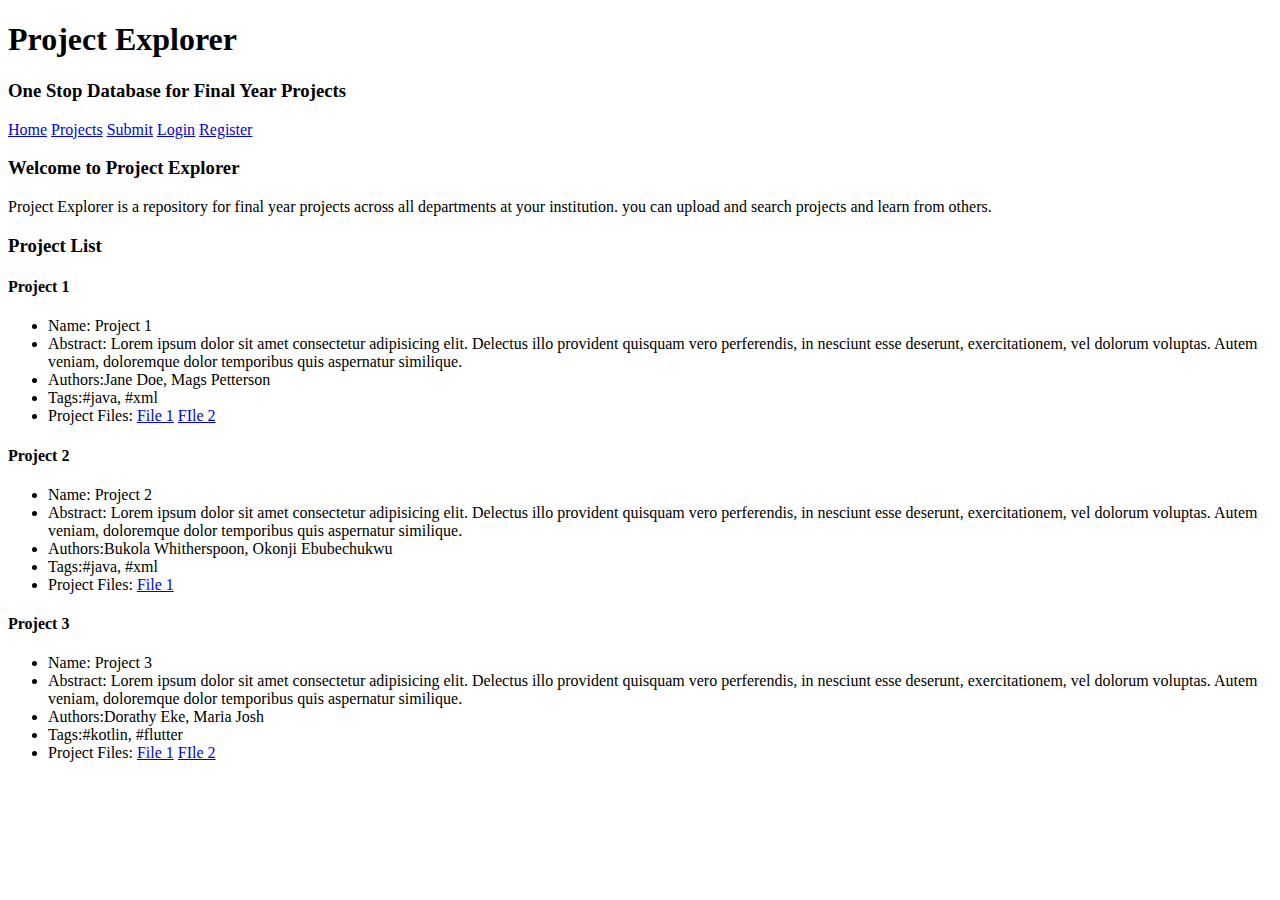
==== commit de0e7342: "Corrections for Week 2 Test" ====
--- a/app/public/project-explorer/index.html
+++ b/app/public/project-explorer/index.html
@@ -1,94 +1,51 @@
 <!DOCTYPE html>
-<html lang="en">
-<head>
-    <meta charset="UTF-8">
-    <meta name="viewport" content="width=device-width, initial-scale=1.0">
-    <link rel="stylesheet" href="css/bootstrap.min.css">
-    <title>Home Page</title>
-</head>
-<body>
-    <nav class="navbar navbar-expand-md navbar-dark bg-primary">
-        <div class="container-fluid">
-            <a class="navbar-brand" href="index.html">Project Explorer</a>
-            <form class="form-inline my-2 my-lg-0" name="prp">
-                <input class="form-control mr-sm-2" type="text" placeholder="Search Projects" aria-label="Search">
-                <button class="btn btn-outline-light text-white my-2 my-sm-0" type="submit">Search</button>
-            </form>
-            <button data-toggle="collapse" class="navbar-toggler" data-target="#navcol-1">
-                <span class="sr-only">Toggle navigation</span>
-                <span class="navbar-toggler-icon"></span>
-            </button>
-            <div class="collapse navbar-collapse" id="navcol-1">
-                <ul class="nav navbar-nav">
-                    <li class="nav-item"><a class="nav-link" href="#">Projects</a></li>
-                    <li class="nav-item"><a class="nav-link" href="createProject.html">Submit</a></li>
-                </ul>
-                <ul class="navbar-nav nav ml-auto">
-                    <li class="nav-item"><a class="nav-link" href="register.html">Sign Up</a></li>
-                    <li class="nav-item"><a class="nav-link" href="login.html">Login</a></li>
-                </ul>
-            </div>
-    </nav>
-    <main class="p-4">
-        <div class="jumbotron col-9 m-auto">
-            <h1>Welcome to Project Explorer</h1>
-            <p>Project Explorer is a repository for final year projects across all departments at your institution. You can submit your project and search projects submitted by others to learn from.<br></p>
-            <p>
-                <a class="btn btn-primary" role="button" href="register.html">Get Started</a>
-                <a class="btn btn-secondary" role="button" href="login.html">Login</a>
-            </p>
-        </div>
-        <div class="container col-9 my-4 mb-4">
-            <div class="row">
-                <div class="col-3 ">
-                    <div class="card">
-                        <div class="card-body">
-                            <h4 class="card-title"><a href="#">Project 4</a></h4>
-                            <h6 class="text-muted card-subtitle mb-2">Henry James, Bola Ade</h6>
-                            <p class="card-text">Lorem ipsum dolor sit amet, consectetur adipiscing elit, sed do eiusmod tempor incididunt ut labore et dolore magna aliq</p>
-                            <a href="#">#yaml, </a>
-                            <a href="#">#ejs</a>
-                        </div>
-                    </div>
-                </div>
-                <div class="col-3 ">
-                    <div class="card">
-                        <div class="card-body">
-                            <h4 class="card-title"><a href="#">Project 3</a></h4>
-                            <h6 class="text-muted card-subtitle mb-2">Ben Rice, Ade Sola</h6>
-                            <p class="card-text">Lorem ipsum dolor sit amet, consectetur adipiscing elit, sed do eiusmod tempor incididunt ut labore et dolore magna aliq</p>
-                            <a href="#">#css, </a>
-                            <a href="#">#html</a>
-                        </div>
-                    </div>
-                </div>
-                <div class="col-3 ">
-                    <div class="card">
-                        <div class="card-body">
-                            <h4 class="card-title"><a href="#">Project 2</a></h4>
-                            <h6 class="text-muted card-subtitle mb-2">Fried Lim, Tola Daniel</h6>
-                            <p class="card-text">Lorem ipsum dolor sit amet, consectetur adipiscing elit, sed do eiusmod tempor incididunt ut labore et dolore magna aliq</p>
-                            <a href="#">#ejs, </a>
-                            <a href="#">#ci</a>
-                        </div>
-                    </div>
-                </div>
-                <div class="col-3 ">
-                    <div class="card">
-                        <div class="card-body">
-                            <h4 class="card-title"><a href="#">Project 1</a></h4>
-                            <h6 class="text-muted card-subtitle mb-2">James Li, Ade Brian</h6>
-                            <p class="card-text">Lorem ipsum dolor sit amet, consectetur adipiscing elit, sed do eiusmod tempor incididunt ut labore et dolore magna aliq</p>
-                            <a href="#">#javascript, </a>
-                            <a href="#">#mongodb</a>
-                        </div>
-                    </div>
-                </div>
-            </div>
-        </div>
-        <footer class="col-9 m-auto p-1 text-right" style="background-color: #e9ecef;">
-            <p class=" my-2 mr-3">Project Explorer © 2020 - <strong>Edconnect</strong></p>
-        </footer>
-    </main>
+<html>
+    <head>
+        <meta charset="utf-8">
+        <title> Home Page </title>
+        <h1> <b> Project Explorer </b> </h1>
+    </head>
+    <body>
+        <h3> <b> One Stop Database for Final Year Projects  </b> </h3>
+        <a href="index.html" target="_blank"> Home</a>
+        <a href="search.html" target="_blank"> Projects</a>
+        <a href="createProject.html" target="_blank"> Submit</a>
+        <a href="login.html" target="_blank"> Login</a>
+        <a href="register.html" target="_blank"> Register</a>
+        
+ <h3> <b>Welcome to Project Explorer </b></h3>
+ <p> Project Explorer is a repository for final year projects across all departments at your institution. you can upload and search projects and learn from others.</p>
+ <h3> <b> Project List </b></h3>
+<h4> <b> Project 1</b></h4>
+<ul>
+    <li> Name: Project 1 </li>
+    <li> Abstract: Lorem ipsum dolor sit amet consectetur adipisicing elit. Delectus illo provident quisquam vero perferendis, in nesciunt esse deserunt, exercitationem, vel dolorum voluptas. Autem veniam, doloremque dolor temporibus quis aspernatur similique. </li>
+    <li> Authors:Jane Doe, Mags Petterson </li>
+    <li> Tags:#java, #xml</li>
+    <li> Project Files: 
+        <a href="file1.txt" target="_blank"> File 1</a>
+        <a href="file2.txt" target="_blank"> FIle 2</a>
+
+    </li>
+</ul>
+<h4> <b> Project 2</b></h4>
+<ul> 
+    <li> Name: Project 2 </li>
+    <li> Abstract: Lorem ipsum dolor sit amet consectetur adipisicing elit. Delectus illo provident quisquam vero perferendis, in nesciunt esse deserunt, exercitationem, vel dolorum voluptas. Autem veniam, doloremque dolor temporibus quis aspernatur similique. </li>
+    <li> Authors:Bukola Whitherspoon, Okonji Ebubechukwu  </li>
+    <li> Tags:#java, #xml</li>
+    <li> Project Files: 
+        <a href="file1.txt" target="_blank"> File 1</a>
+</ul>
+<h4> <b> Project 3</b></h4>
+<ul> 
+    <li> Name: Project 3 </li>
+    <li> Abstract: Lorem ipsum dolor sit amet consectetur adipisicing elit. Delectus illo provident quisquam vero perferendis, in nesciunt esse deserunt, exercitationem, vel dolorum voluptas. Autem veniam, doloremque dolor temporibus quis aspernatur similique. </li>
+    <li> Authors:Dorathy Eke, Maria Josh </li>
+    <li> Tags:#kotlin, #flutter</li>
+    <li> Project Files: 
+        <a href="file1.txt" target="_blank"> File 1</a>
+        <a href="file2.txt" target="_blank"> FIle 2</a>
+</ul>
 </body>
-</html>+    </html>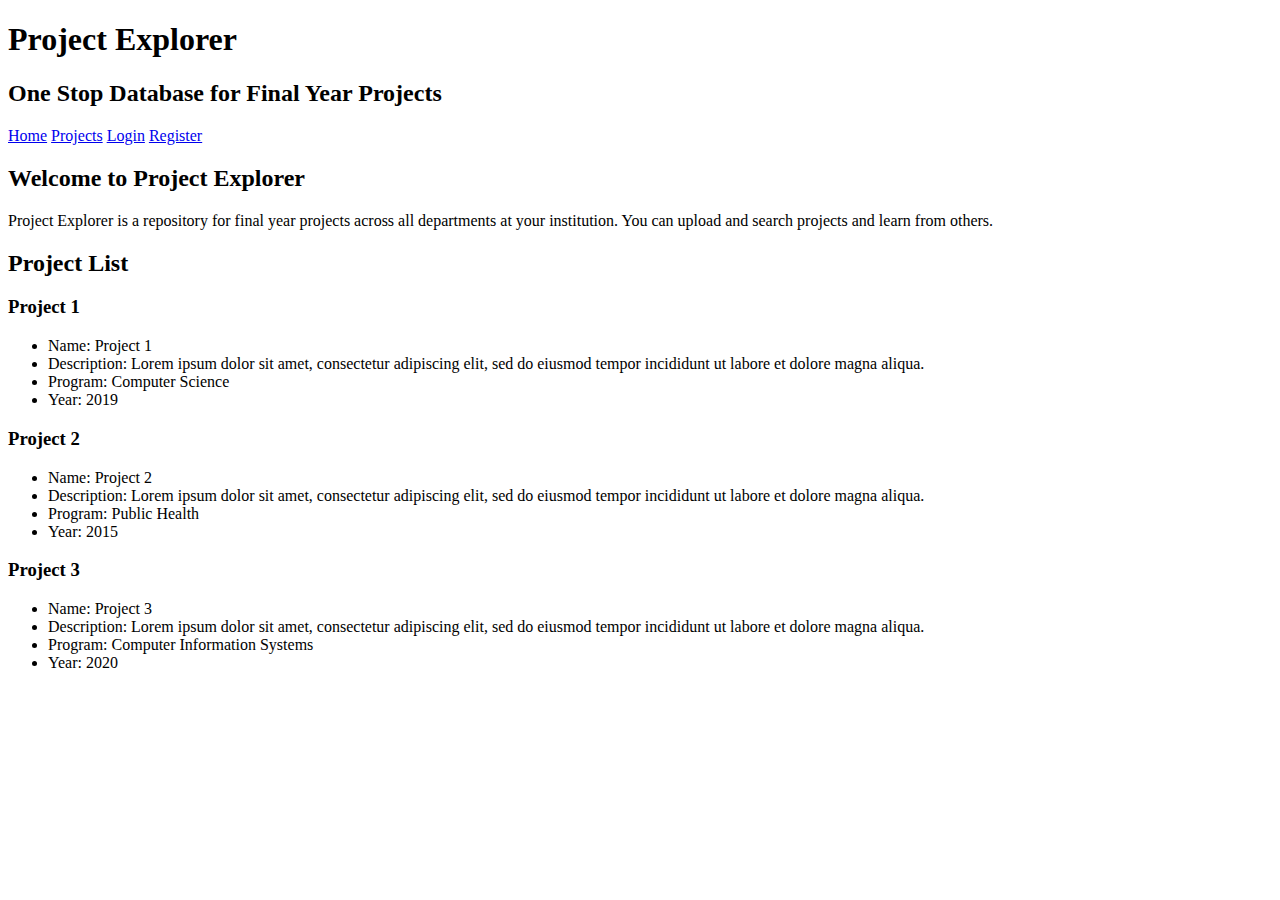
==== commit 9da7ac94: "Corrections for Week 2" ====
--- a/app/public/project-explorer/index.html
+++ b/app/public/project-explorer/index.html
@@ -1,51 +1,54 @@
 <!DOCTYPE html>
-<html>
-    <head>
-        <meta charset="utf-8">
-        <title> Home Page </title>
-        <h1> <b> Project Explorer </b> </h1>
-    </head>
-    <body>
-        <h3> <b> One Stop Database for Final Year Projects  </b> </h3>
-        <a href="index.html" target="_blank"> Home</a>
-        <a href="search.html" target="_blank"> Projects</a>
-        <a href="createProject.html" target="_blank"> Submit</a>
-        <a href="login.html" target="_blank"> Login</a>
-        <a href="register.html" target="_blank"> Register</a>
-        
- <h3> <b>Welcome to Project Explorer </b></h3>
- <p> Project Explorer is a repository for final year projects across all departments at your institution. you can upload and search projects and learn from others.</p>
- <h3> <b> Project List </b></h3>
-<h4> <b> Project 1</b></h4>
-<ul>
-    <li> Name: Project 1 </li>
-    <li> Abstract: Lorem ipsum dolor sit amet consectetur adipisicing elit. Delectus illo provident quisquam vero perferendis, in nesciunt esse deserunt, exercitationem, vel dolorum voluptas. Autem veniam, doloremque dolor temporibus quis aspernatur similique. </li>
-    <li> Authors:Jane Doe, Mags Petterson </li>
-    <li> Tags:#java, #xml</li>
-    <li> Project Files: 
-        <a href="file1.txt" target="_blank"> File 1</a>
-        <a href="file2.txt" target="_blank"> FIle 2</a>
-
-    </li>
-</ul>
-<h4> <b> Project 2</b></h4>
-<ul> 
-    <li> Name: Project 2 </li>
-    <li> Abstract: Lorem ipsum dolor sit amet consectetur adipisicing elit. Delectus illo provident quisquam vero perferendis, in nesciunt esse deserunt, exercitationem, vel dolorum voluptas. Autem veniam, doloremque dolor temporibus quis aspernatur similique. </li>
-    <li> Authors:Bukola Whitherspoon, Okonji Ebubechukwu  </li>
-    <li> Tags:#java, #xml</li>
-    <li> Project Files: 
-        <a href="file1.txt" target="_blank"> File 1</a>
-</ul>
-<h4> <b> Project 3</b></h4>
-<ul> 
-    <li> Name: Project 3 </li>
-    <li> Abstract: Lorem ipsum dolor sit amet consectetur adipisicing elit. Delectus illo provident quisquam vero perferendis, in nesciunt esse deserunt, exercitationem, vel dolorum voluptas. Autem veniam, doloremque dolor temporibus quis aspernatur similique. </li>
-    <li> Authors:Dorathy Eke, Maria Josh </li>
-    <li> Tags:#kotlin, #flutter</li>
-    <li> Project Files: 
-        <a href="file1.txt" target="_blank"> File 1</a>
-        <a href="file2.txt" target="_blank"> FIle 2</a>
-</ul>
+<html lang="en">
+<head>
+    <meta charset="UTF-8">
+    <meta name="viewport" content="width=device-width, initial-scale=1.0">
+    <title>Home Page</title>
+</head>
+<body>
+    <header>
+        <h1>Project Explorer</h1>
+        <h2>One Stop Database for Final Year Projects</h2>
+    </header>
+    <nav>
+        <a href="index.html">Home</a>
+        <a href="#">Projects</a>
+        <a href="login.html">Login</a>
+        <a href="register.html">Register</a>
+    </nav>
+    <main>
+        <h2>Welcome to Project Explorer</h2>
+        <p>Project Explorer is a repository for final year projects across all departments at your institution. You can upload and search projects and learn from others.</p>
+        <div>
+            <h2>Project List</h2>
+            <section>
+                <h3>Project 1</h3>
+                <ul>
+                    <li>Name: Project 1</li>
+                    <li>Description: Lorem ipsum dolor sit amet, consectetur adipiscing elit, sed do eiusmod tempor incididunt ut labore et dolore magna aliqua.</li>
+                    <li>Program: Computer Science</li>
+                    <li>Year: 2019</li>
+                </ul>
+            </section>
+            <section>
+                <h3>Project 2</h3>
+                <ul>
+                    <li>Name: Project 2</li>
+                    <li>Description: Lorem ipsum dolor sit amet, consectetur adipiscing elit, sed do eiusmod tempor incididunt ut labore et dolore magna aliqua.</li>
+                    <li>Program: Public Health</li>
+                    <li>Year: 2015</li>
+                </ul>
+            </section>
+            <section>
+                <h3>Project 3</h3>
+                <ul>
+                    <li>Name: Project 3</li>
+                    <li>Description: Lorem ipsum dolor sit amet, consectetur adipiscing elit, sed do eiusmod tempor incididunt ut labore et dolore magna aliqua.</li>
+                    <li>Program: Computer Information Systems</li>
+                    <li>Year: 2020</li>
+                </ul>
+            </section>
+        </div>
+    </main>
 </body>
-    </html>+</html>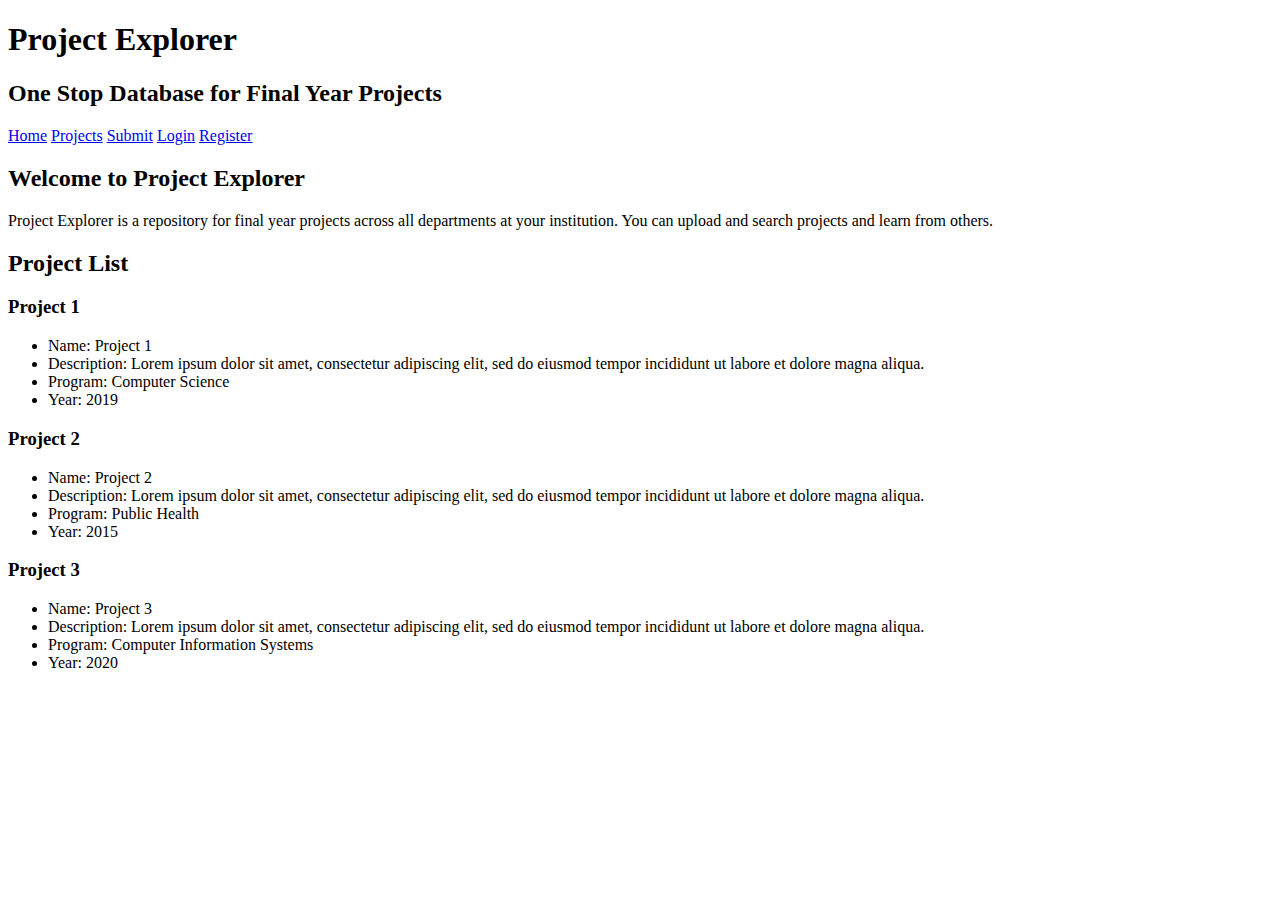
==== commit 4708abe7: "Corrections for Week 2" ====
--- a/app/public/project-explorer/index.html
+++ b/app/public/project-explorer/index.html
@@ -12,7 +12,8 @@
     </header>
     <nav>
         <a href="index.html">Home</a>
-        <a href="#">Projects</a>
+        <a href="search.html">Projects</a>
+        <a href="createProject.html">Submit</a>
         <a href="login.html">Login</a>
         <a href="register.html">Register</a>
     </nav>
